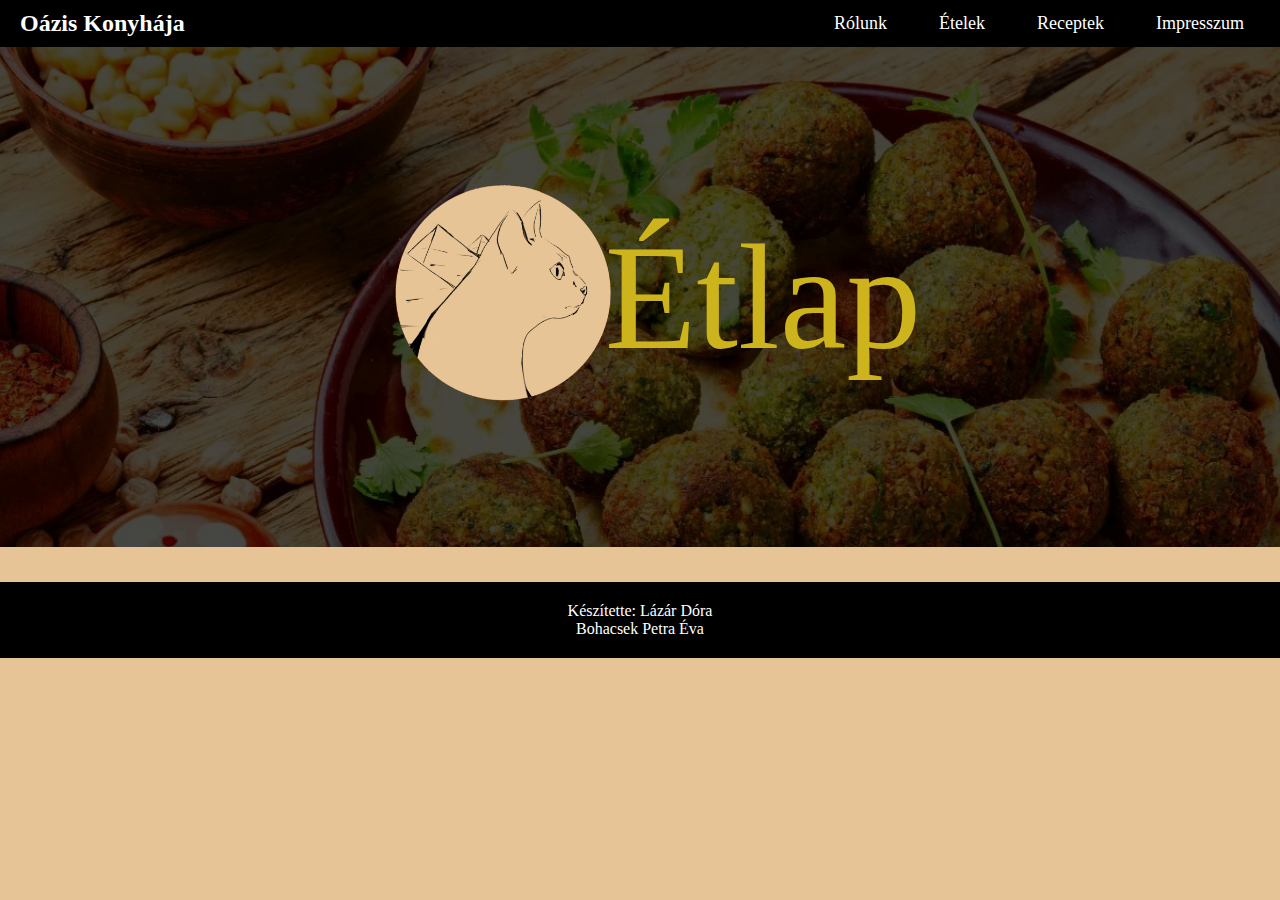
==== etelek.html @ 6a4ae61a "New html, new about us text" ====
<!DOCTYPE html>
<html lang="hu">
<head>
    <meta charset="UTF-8">
    <meta name="viewport" content="width=device-width, initial-scale=1.0">
    <link rel="stylesheet" href="style.css">
    <title>Oázis Konyhája</title>
</head>
<body>
        <nav class="navbar">
            <div class="logo">
                Oázis Konyhája
            </div>
            <ul class="nav-links">
                <li><a href="index.html">Rólunk</a></li>
                <li><a href="etelek.html">Ételek</a></li>
                <li><a href="receptek.html">Receptek</a></li>
                <li><a href="impresszum.html">Impresszum</a></li>
            </ul>
        </nav>
        <header class="header">
            <div class="overlay"></div>
            <div class="content">
              <img src="./img/logo.png" alt="logo" class="center-image">
              <p class="about-text">Étlap</p>
            </div>
          </header>
          <footer>
            <p>Készítette: Lázár Dóra <br> Bohacsek Petra Éva</p>
        </footer>
        <script src="https://cdn.jsdelivr.net/npm/bootstrap@5.3.3/dist/js/bootstrap.bundle.min.js"integrity="sha384-YvpcrYf0tY3lHB60NNkmXc5s9fDVZLESaAA55NDzOxhy9GkcIdslK1eN7N6jIeHz"crossorigin="anonymous"></script>
</body>
---- style.css ----
body {
    background-color: #E7C496;
}

* {
    margin: 0;
    padding: 0;
    box-sizing: border-box;
}

.navbar {
    display: flex;
    justify-content: space-between;
    align-items: center;
    background-color: black;
    padding: 10px 20px;
}

.logo {
    font-size: 24px;
    font-weight: bold;
    color: white;
}

.nav-links {
    list-style: none;
    display: flex;
}

.nav-links li {
    margin-left: 20px;
}

.nav-links a {
    text-decoration: none;
    color: white;
    font-size: 18px;
    padding: 8px 16px;
    transition: background-color 0.3s ease;
}

.nav-links a:hover {
    background-color: #242222;
    border-radius: 4px;
}

footer {
    background-color: #000;
    color: #fff;
    text-align: center;
    padding: 20px;
    font-size: 21x;
    margin-top: 35px;
}

footer p {
    margin: 0;
}

.header {
    position: relative;
    background-image: url(./img/falafel-header.webp);
    height: 500px;
    background-repeat: no-repeat;
    background-size: cover;
    margin-bottom: 35px;
}

.overlay {
    position: absolute;
    top: 0;
    left: 0;
    width: 100%;
    height: 100%;
    background-color: rgba(0, 0, 0, 0.72);
}

.content {
    position: relative;
    display: flex;
    justify-content: center;
    align-items: center;
    height: 100%;
    z-index: 1;
}

.center-image {
    filter: none;
    width: 275px;
    margin-right: -14px;
}

.about-text {
    font-size: 150px;
    color: #CDB31C;
    margin-left: -15px;
}

.box {
    background-color: #C98A36;
    border-radius: 30px;
    padding: 70px;
    max-width: 830px;
    margin: 0 auto;
    font-size: 34px;
    font-family: 'Gill Sans', 'Gill Sans MT';
    text-align: justify;
}

@media (max-width: 768px) {
    .box {
        padding: 17px;
    }
}
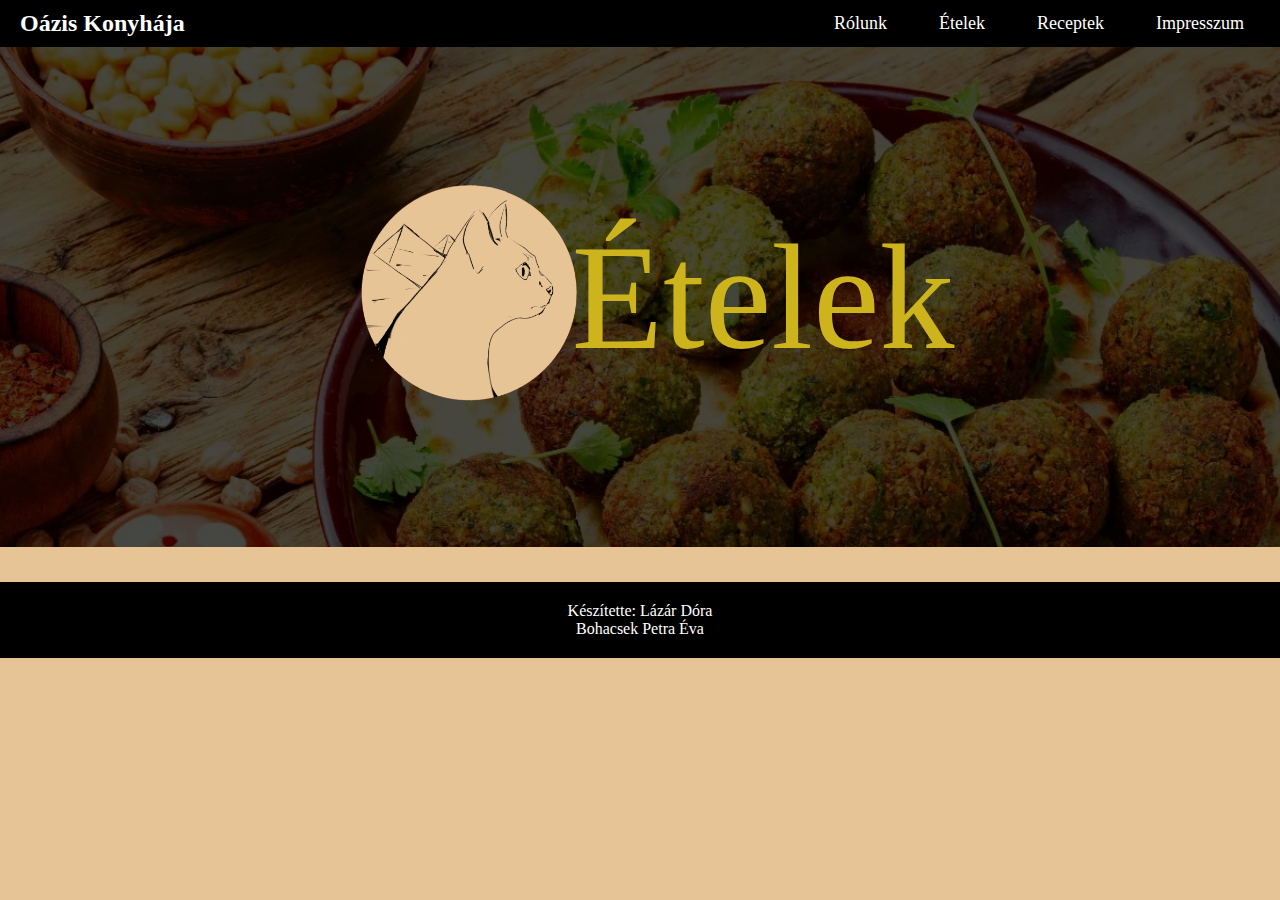
==== commit 43ef10c4: "bootstrap, rename" ====
--- a/etelek.html
+++ b/etelek.html
@@ -22,7 +22,7 @@
             <div class="overlay"></div>
             <div class="content">
               <img src="./img/logo.png" alt="logo" class="center-image">
-              <p class="about-text">Étlap</p>
+              <p class="about-text">Ételek</p>
             </div>
           </header>
           <footer>
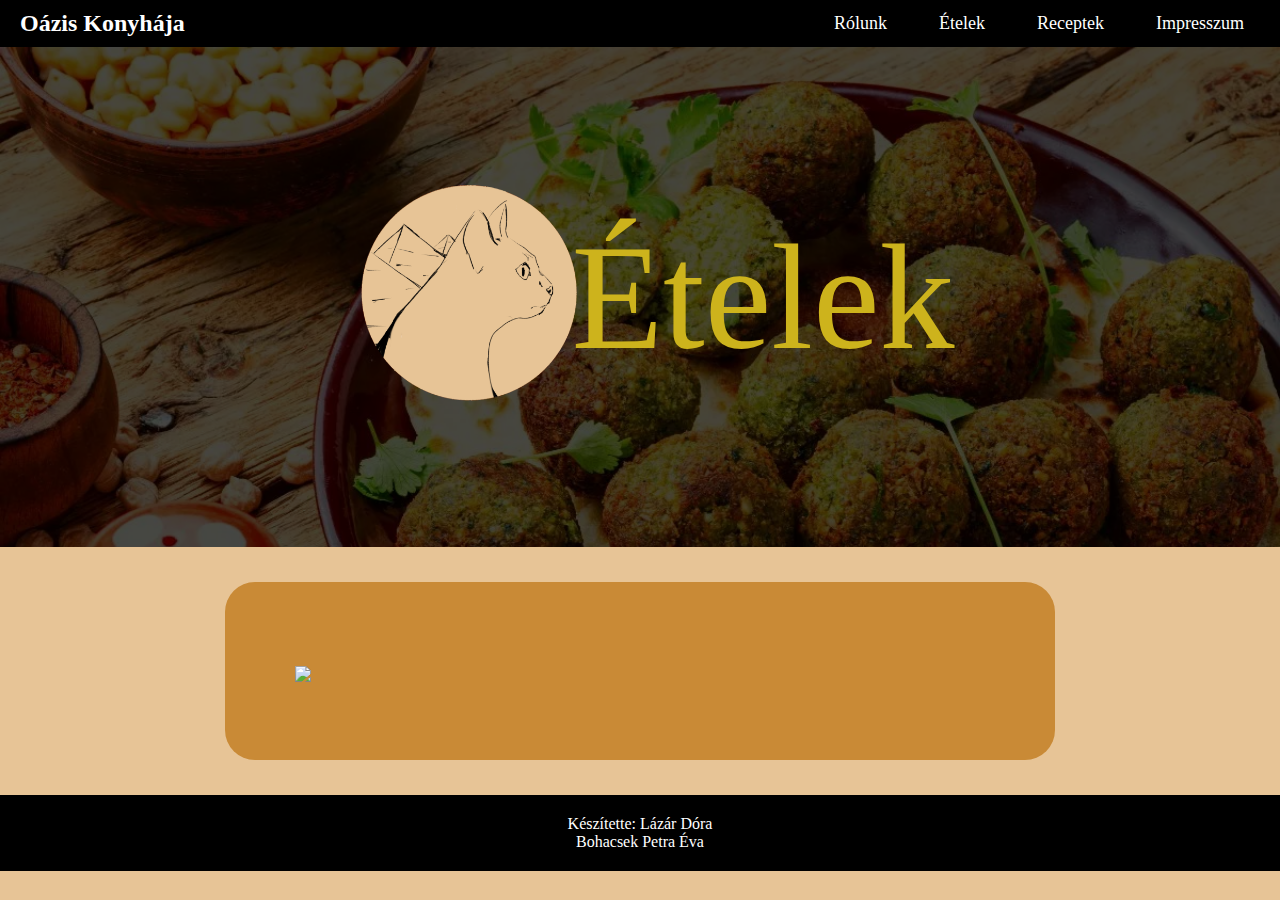
==== commit 6b90fe1a: "etelek html" ====
--- a/etelek.html
+++ b/etelek.html
@@ -25,6 +25,23 @@
               <p class="about-text">Ételek</p>
             </div>
           </header>
+          <main class="container py-5">
+            <div class="row">
+                <div class="col-md-8 offset-md-2">
+                    <div class="row box p-4 border align-items-center">
+                       
+                        <div class="col-md-4">
+                            <img src="./img/" class="img-fluid">
+                        </div>
+                        
+                        <div class="col-md-8">
+                            <p></p>
+                        </div>
+                        
+                    </div>
+                </div>
+            </div>
+        </main>
           <footer>
             <p>Készítette: Lázár Dóra <br> Bohacsek Petra Éva</p>
         </footer>
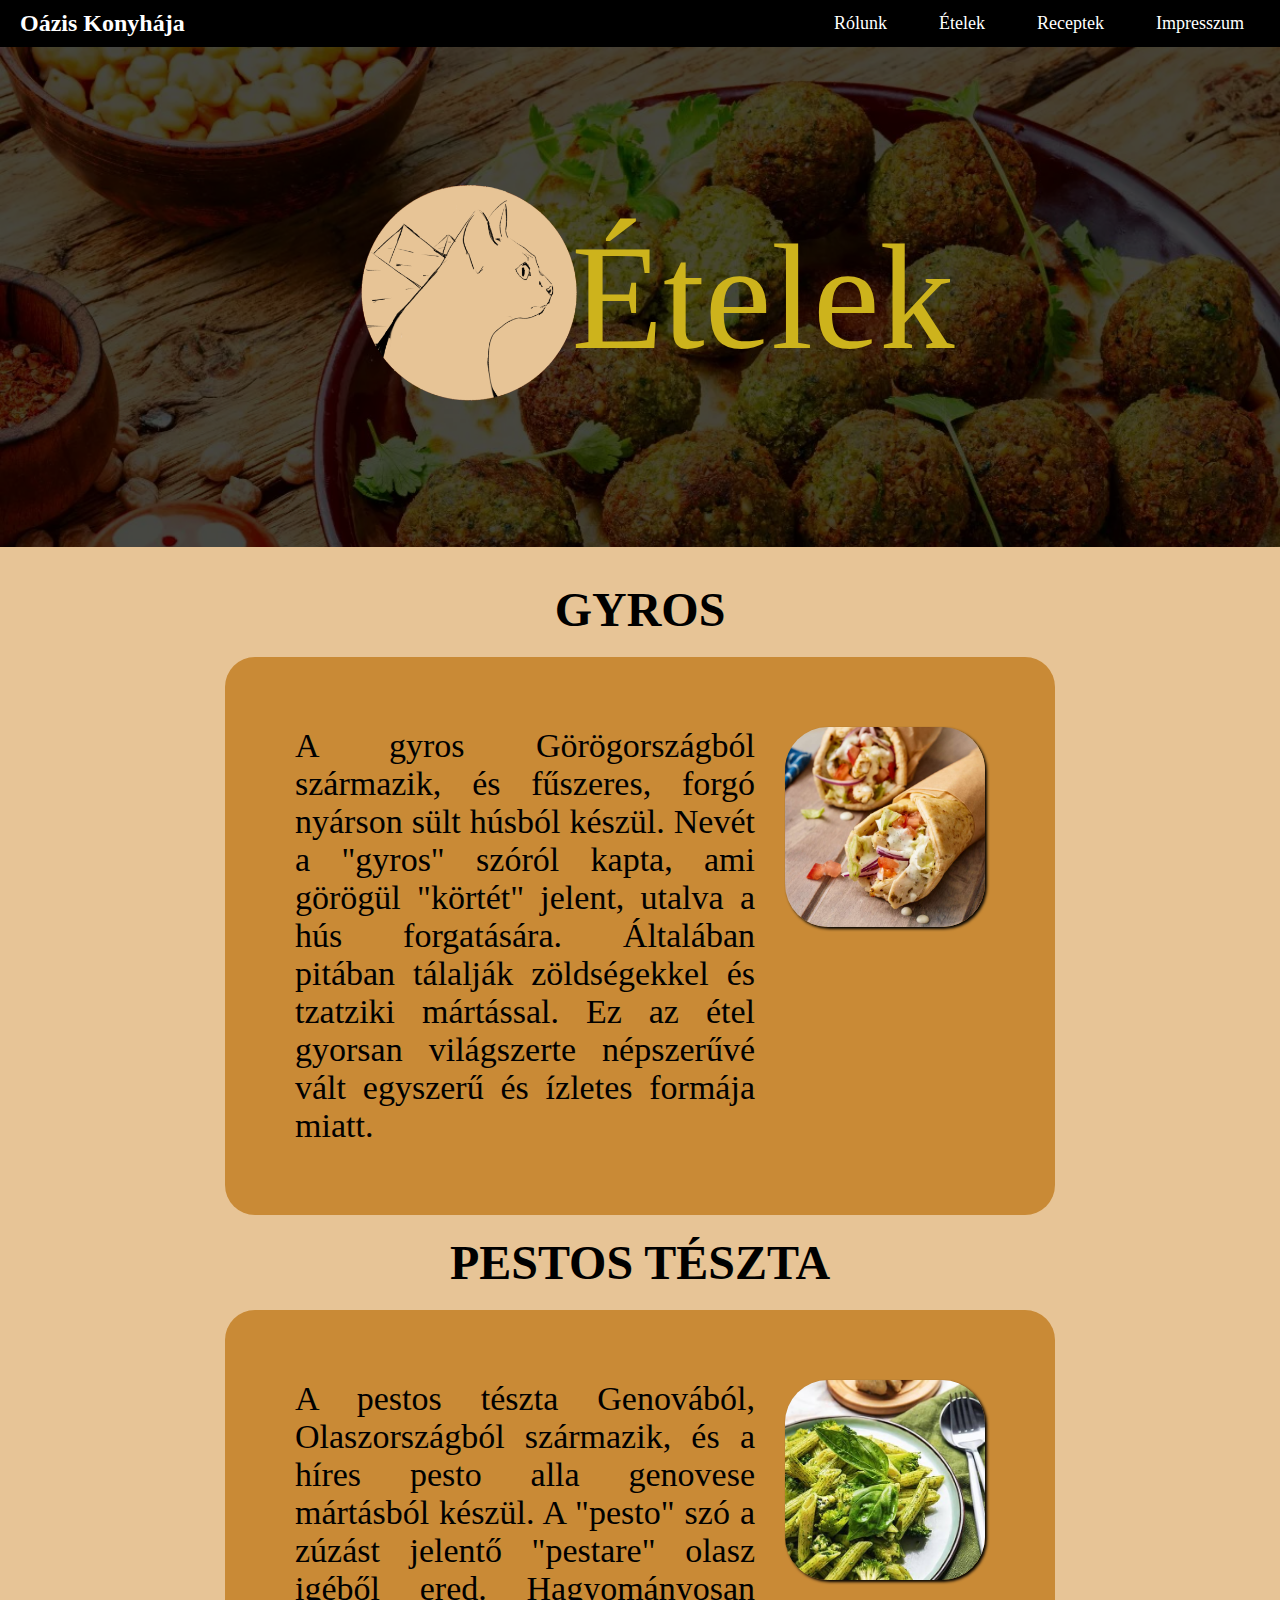
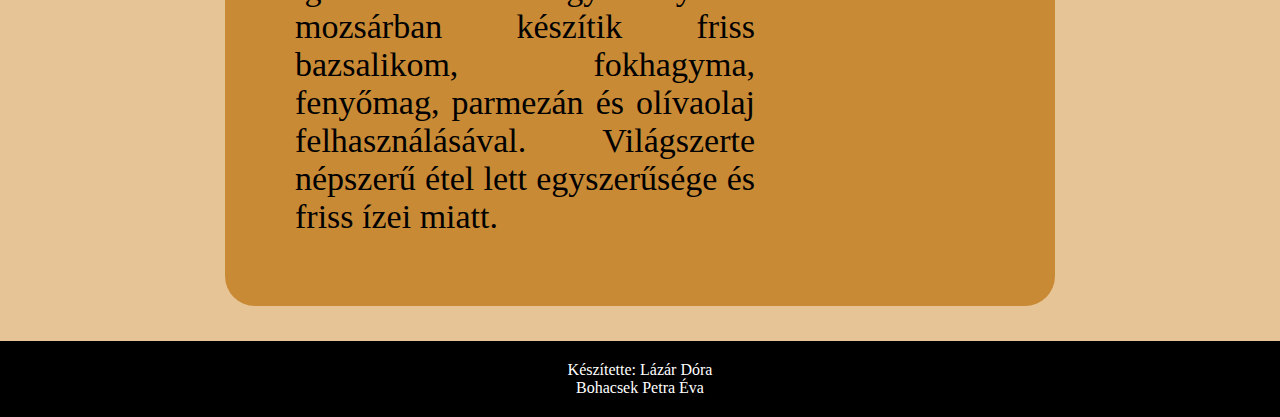
==== commit 7e79dd9f: "etelek done, bootstrap changed some things" ====
--- a/etelek.html
+++ b/etelek.html
@@ -27,23 +27,24 @@
           </header>
           <main class="container py-5">
             <div class="row">
-                <div class="col-md-8 offset-md-2">
-                    <div class="row box p-4 border align-items-center">
-                       
-                        <div class="col-md-4">
-                            <img src="./img/" class="img-fluid">
-                        </div>
-                        
-                        <div class="col-md-8">
-                            <p></p>
-                        </div>
-                        
+                <div class="col-8 offset-md-2">
+                    <h1 class="gyros-title">Gyros</h1>
+                    <div class="row box p-4 border align-items-center"><p>A gyros Görögországból származik, és fűszeres, forgó nyárson sült húsból készül. Nevét a "gyros" szóról kapta, ami görögül "körtét" jelent, utalva a hús forgatására. Általában pitában tálalják zöldségekkel és tzatziki mártással. Ez az étel gyorsan világszerte népszerűvé vált egyszerű és ízletes formája miatt.</p>
+                        <img id="gyros" src="./img/gyros.jpg" alt="gyros" class="col-4 d-flex justify-content-center mb-3 mb-md-0 img-fluid">
                     </div>
                 </div>
-            </div>
-        </main>
+            </div> 
+            <div class="row">
+                <div class="col-8 offset-md-2">
+                    <h1 class="pesto-title">Pestos Tészta</h1>
+                    <div class="row box p-4 border align-items-center"><p>A pestos tészta Genovából, Olaszországból származik, és a híres pesto alla genovese mártásból készül. A "pesto" szó a zúzást jelentő "pestare" olasz igéből ered. Hagyományosan mozsárban készítik friss bazsalikom, fokhagyma, fenyőmag, parmezán és olívaolaj felhasználásával. Világszerte népszerű étel lett egyszerűsége és friss ízei miatt.</p>
+                        <img id="gyros" src="./img/pestos teszta.jpg" alt="pestos tészta" class="col-4 d-flex justify-content-center mb-3 mb-md-0 img-fluid">
+                    </div>
+                </div>
+            </div> 
+          </main>
           <footer>
             <p>Készítette: Lázár Dóra <br> Bohacsek Petra Éva</p>
         </footer>
-        <script src="https://cdn.jsdelivr.net/npm/bootstrap@5.3.3/dist/js/bootstrap.bundle.min.js"integrity="sha384-YvpcrYf0tY3lHB60NNkmXc5s9fDVZLESaAA55NDzOxhy9GkcIdslK1eN7N6jIeHz"crossorigin="anonymous"></script>
+        <script src="https://cdn.jsdelivr.net/npm/bootstrap@5.3.3/dist/js/bootstrap.bundle.min.js" integrity="sha384-YvpcrYf0tY3lHB60NNkmXc5s9fDVZLESaAA55NDzOxhy9GkcIdslK1eN7N6jIeHz" crossorigin="anonymous"></script>
 </body>--- a/style.css
+++ b/style.css
@@ -97,6 +97,8 @@
 }
 
 .box {
+    display: flex;
+    flex-direction: row;
     background-color: #C98A36;
     border-radius: 30px;
     padding: 70px;
@@ -107,8 +109,41 @@
     text-align: justify;
 }
 
+.box img {
+    width: 200px;    
+    height: 200px;
+    border-radius: 43px;
+    object-fit: cover;
+    margin-left: 30px;
+    box-shadow: #000 2px 2px 3px;
+}
+
 @media (max-width: 768px) {
     .box {
-        padding: 17px;
+        flex-direction: column;
+    }
+
+    .box img {
+        margin-left: 0;
+        margin-top: 25px;
     }
 }
+
+.gyros-title {
+    text-align: center;
+    font-size: 48px;
+    font-weight: bold;
+    color: black;
+    text-transform: uppercase;
+    margin-bottom: 20px;
+}
+
+.pesto-title {
+    text-align: center;
+    font-size: 48px;
+    font-weight: bold;
+    color: black;
+    text-transform: uppercase;
+    margin-bottom: 20px;
+    margin-top: 20px;
+}